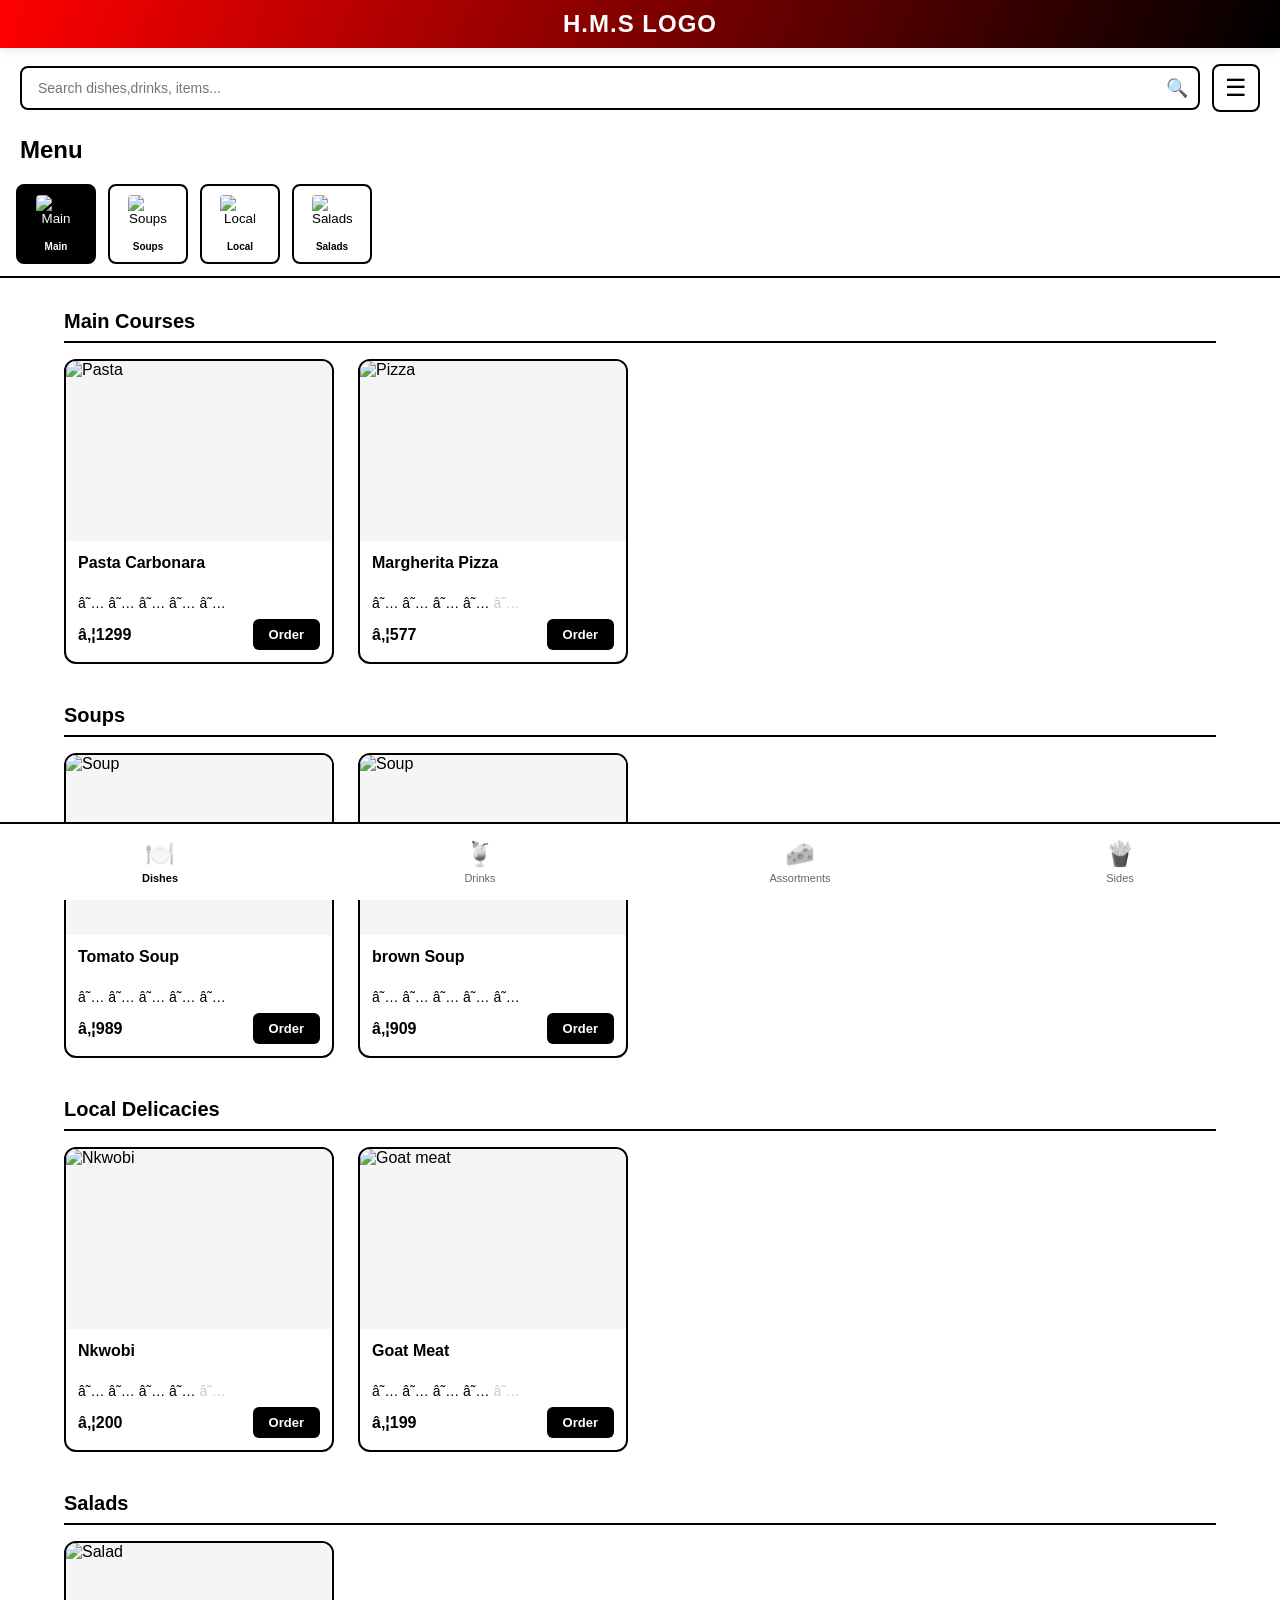
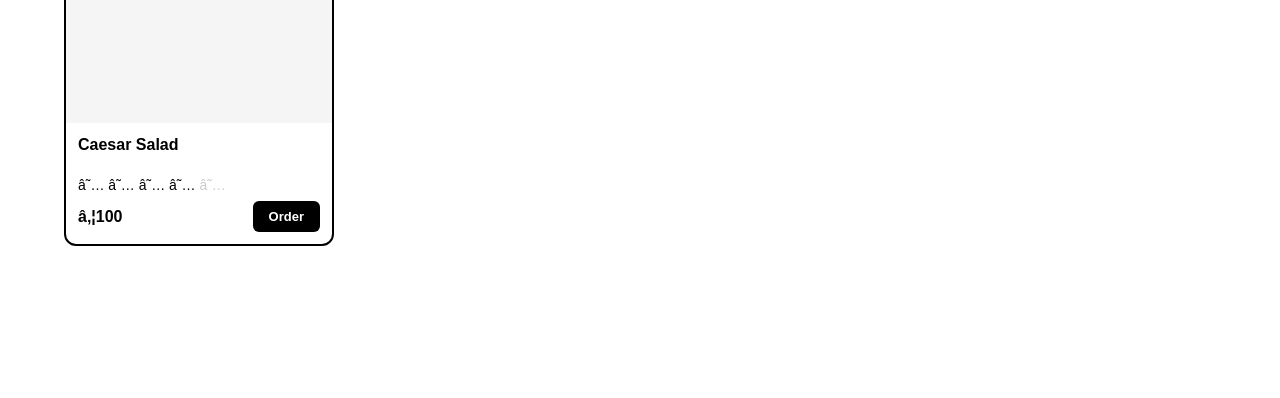
==== order.html @ defcd5ed "done admin" ====
<!DOCTYPE html>
<html lang="en">
<head>
    <meta charset="UTF-8">
    <meta name="viewport" content="width=device-width, initial-scale=1.0">
    <link rel="stylesheet" href="customer.css">
    <title>Menu</title>
    <link rel="stylesheet" href="checkout.css">
</head>
<body>
    <!-- Header -->
    <header class="header">
        <h1>H.M.S LOGO</h1>
    </header>

<!-- Search and Layout Toggle Section -->
    <div class="search-layout-container">
        <div class="search-wrapper">
            <input type="text" id="searchInput" class="search-input" placeholder="Search dishes,drinks, items..." oninput="searchProducts(this.value)">
            <span class="search-icon">🔍</span>
        </div>
        <button class="layout-toggle-btn" onclick="toggleLayout()" id="layoutToggle">
            <span class="layout-icon">☰</span>
        </button>
    </div>
    <h1 class="menu-title">Menu</h1>

    <!-- Category Tabs (Dynamic based on active section) -->
    <div class="category-tabs-container">
        <div class="category-tabs" id="categoryTabs">
            <!-- Tabs will be inserted here by JavaScript -->
        </div>
    </div>

    <!-- Main Content -->
    <main class="main-content">
        <!-- Dishes Section -->
        <section id="dishes" class="menu-section active">
            <!-- Main Courses Category -->
            <div class="category-section" id="cat-main-courses">
                <h2 class="category-heading">Main Courses</h2>
                <div class="product-grid">
                    <div class="product-card">
                        <div class="product-image">
                            <img src="https://images.unsplash.com/photo-1546069901-ba9599a7e63c?w=400" alt="Pasta">
                        </div>
                        <div class="product-info">
                            <h3 class="product-name">Pasta Carbonara</h3>
                            <div class="product-rating">
                                <span class="star">â˜…</span>
                                <span class="star">â˜…</span>
                                <span class="star">â˜…</span>
                                <span class="star">â˜…</span>
                                <span class="star">â˜…</span>
                            </div>
                            <div class="product-footer">
                                <span class="product-price">â‚¦1299</span>
                                <button class="order-btn" onclick="addToOrder(this, 'Pasta Carbonara', 1299)">Order</button>
                            </div>
                        </div>
                    </div>

                    <div class="product-card">
                        <div class="product-image">
                            <img src="https://images.unsplash.com/photo-1565299624946-b28f40a0ae38?w=400" alt="Pizza">
                        </div>
                        <div class="product-info">
                            <h3 class="product-name">Margherita Pizza</h3>
                            <div class="product-rating">
                                <span class="star">â˜…</span>
                                <span class="star">â˜…</span>
                                <span class="star">â˜…</span>
                                <span class="star">â˜…</span>
                                <span class="star empty">â˜…</span>
                            </div>
                            <div class="product-footer">
                                <span class="product-price">â‚¦577</span>
                                <button class="order-btn" onclick="addToOrder(this, 'Margherita Pizza', 577)">Order</button>
                            </div>
                        </div>
                    </div>
                </div>
            </div>

            <!-- Soups Category -->
            <div class="category-section" id="cat-soups">
                <h2 class="category-heading">Soups</h2>
                <div class="product-grid">
                    <div class="product-card">
                        <div class="product-image">
                            <img src="https://images.unsplash.com/photo-1567620905732-2d1ec7ab7445?w=400" alt="Soup">
                        </div>
                        <div class="product-info">
                            <h3 class="product-name">Tomato Soup</h3>
                            <div class="product-rating">
                                <span class="star">â˜…</span>
                                <span class="star">â˜…</span>
                                <span class="star">â˜…</span>
                                <span class="star">â˜…</span>
                                <span class="star">â˜…</span>
                            </div>
                            <div class="product-footer">
                                <span class="product-price">â‚¦989</span>
                                <button class="order-btn" onclick="addToOrder(this, 'Tomato Soup', 989)">Order</button>
                            </div>
                        </div>
                    </div>

  <div class="product-card">
                        <div class="product-image">
                            <img src="https://images.unsplash.com/photo-1567620905732-2d1ec7ab7445?w=400" alt="Soup">
                        </div>
                        <div class="product-info">
                            <h3 class="product-name">brown Soup</h3>
                            <div class="product-rating">
                                <span class="star">â˜…</span>
                                <span class="star">â˜…</span>
                                <span class="star">â˜…</span>
                                <span class="star">â˜…</span>
                                <span class="star">â˜…</span>
                            </div>
                            <div class="product-footer">
                                <span class="product-price">â‚¦909</span>
                                <button class="order-btn" onclick="addToOrder(this, 'brown Soup', 909)">Order</button>
                            </div>
                        </div>
                    </div>
                </div>
            </div>

            <!-- Local Delicacies Category -->
            <div class="category-section" id="cat-local">
                <h2 class="category-heading">Local Delicacies</h2>
                <div class="product-grid">
                    <div class="product-card">
                        <div class="product-image">
                            <img src="https://images.unsplash.com/photo-1565299624946-b28f40a0ae38?w=400" alt="Nkwobi">
                        </div>
                        <div class="product-info">
                            <h3 class="product-name">Nkwobi</h3>
                            <div class="product-rating">
                                <span class="star">â˜…</span>
                                <span class="star">â˜…</span>
                                <span class="star">â˜…</span>
                                <span class="star">â˜…</span>
                                <span class="star empty">â˜…</span>
                            </div>
                            <div class="product-footer">
                                <span class="product-price">â‚¦200</span>
                                <button class="order-btn" onclick="addToOrder(this, 'Nkwobi', 200)">Order</button>
                            </div>
                        </div>
                    </div>

                    <div class="product-card">
                        <div class="product-image">
                            <img src="https://images.unsplash.com/photo-1565299624946-b28f40a0ae38?w=400" alt="Goat meat">
                        </div>
                        <div class="product-info">
                            <h3 class="product-name">Goat Meat</h3>
                            <div class="product-rating">
                                <span class="star">â˜…</span>
                                <span class="star">â˜…</span>
                                <span class="star">â˜…</span>
                                <span class="star">â˜…</span>
                                <span class="star empty">â˜…</span>
                            </div>
                            <div class="product-footer">
                                <span class="product-price">â‚¦199</span>
                                <button class="order-btn" onclick="addToOrder(this, 'Goat Meat', 199)">Order</button>
                            </div>
                        </div>
                    </div>
                </div>
            </div>

            <!-- Salads Category -->
            <div class="category-section" id="cat-salads">
                <h2 class="category-heading">Salads</h2>
                <div class="product-grid">
                    <div class="product-card">
                        <div class="product-image">
                            <img src="https://images.unsplash.com/photo-1529042410759-befb1204b468?w=400" alt="Salad">
                        </div>
                        <div class="product-info">
                            <h3 class="product-name">Caesar Salad</h3>
                            <div class="product-rating">
                                <span class="star">â˜…</span>
                                <span class="star">â˜…</span>
                                <span class="star">â˜…</span>
                                <span class="star">â˜…</span>
                                <span class="star empty">â˜…</span>
                            </div>
                            <div class="product-footer">
                                <span class="product-price">â‚¦100</span>
                                <button class="order-btn" onclick="addToOrder(this, 'Caesar Salad', 100)">Order</button>
                            </div>
                        </div>
                    </div>
                </div>
            </div>
        </section>

        <!-- Drinks Section -->
        <section id="drinks" class="menu-section">
            <!-- Cocktails Category -->
            <div class="category-section" id="cat-cocktails">
                <h2 class="category-heading">Cocktails</h2>
                <div class="product-grid">
                    <div class="product-card">
                        <div class="product-image">
                            <img src="https://images.unsplash.com/photo-1514362545857-3bc16c4c7d1b?w=400" alt="Cocktail">
                        </div>
                        <div class="product-info">
                            <h3 class="product-name">Mojito</h3>
                            <div class="product-rating">
                                <span class="star">â˜…</span>
                                <span class="star">â˜…</span>
                                <span class="star">â˜…</span>
                                <span class="star">â˜…</span>
                                <span class="star">â˜…</span>
                            </div>
                            <div class="product-footer">
                                <span class="product-price">â‚¦900</span>
                                <button class="order-btn" onclick="addToOrder(this, 'Mojito', 900)">Order</button>
                            </div>
                        </div>
                    </div>

 <div class="product-card">
                        <div class="product-image">
                            <img src="https://images.unsplash.com/photo-1514362545857-3bc16c4c7d1b?w=400" alt="Cocktail">
                        </div>
                        <div class="product-info">
                            <h3 class="product-name">lemonade</h3>
                            <div class="product-rating">
                                <span class="star">â˜…</span>
                                <span class="star">â˜…</span>
                                <span class="star">â˜…</span>
                                <span class="star">â˜…</span>
                                <span class="star">â˜…</span>
                            </div>
                            <div class="product-footer">
                                <span class="product-price">â‚¦700</span>
                                <button class="order-btn" onclick="addToOrder(this, 'lemonade', 700)">Order</button>
                            </div>
                        </div>
                    </div>




                </div>
            </div>

            <!-- Coffee & Tea Category -->
            <div class="category-section" id="cat-coffee-tea">
                <h2 class="category-heading">Coffee & Tea</h2>
                <div class="product-grid">
                    <div class="product-card">
                        <div class="product-image">
                            <img src="https://images.unsplash.com/photo-1544145945-f90425340c7e?w=400" alt="Coffee">
                        </div>
                        <div class="product-info">
                            <h3 class="product-name">Espresso</h3>
                            <div class="product-rating">
                                <span class="star">â˜…</span>
                                <span class="star">â˜…</span>
                                <span class="star">â˜…</span>
                                <span class="star">â˜…</span>
                                <span class="star">â˜…</span>
                            </div>
                            <div class="product-footer">
                                <span class="product-price">â‚¦399</span>
                                <button class="order-btn" onclick="addToOrder(this, 'Espresso', 399)">Order</button>
                            </div>
                        </div>
                    </div>

                    <div class="product-card">
                        <div class="product-image">
                            <img src="https://images.unsplash.com/photo-1544145945-f90425340c7e?w=400" alt="Tea">
                        </div>
                        <div class="product-info">
                            <h3 class="product-name">Tea</h3>
                            <div class="product-rating">
                                <span class="star">â˜…</span>
                                <span class="star">â˜…</span>
                                <span class="star">â˜…</span>
                                <span class="star">â˜…</span>
                                <span class="star empty">â˜…</span>
                            </div>
                            <div class="product-footer">
                                <span class="product-price">â‚¦587</span>
                                <button class="order-btn" onclick="addToOrder(this, 'Tea', 587)">Order</button>
                            </div>
                        </div>
                    </div>
                </div>
            </div>

            <!-- Soft Drinks Category -->
            <div class="category-section" id="cat-soft-drinks">
                <h2 class="category-heading">Soft Drinks</h2>
                <div class="product-grid">
                    <div class="product-card">
                        <div class="product-image">
                            <img src="https://images.unsplash.com/photo-1544145945-f90425340c7e?w=400" alt="Fanta">
                        </div>
                        <div class="product-info">
                            <h3 class="product-name">Fanta</h3>
                            <div class="product-rating">
                                <span class="star">â˜…</span>
                                <span class="star">â˜…</span>
                                <span class="star">â˜…</span>
                                <span class="star">â˜…</span>
                                <span class="star empty">â˜…</span>
                            </div>
                            <div class="product-footer">
                                <span class="product-price">â‚¦19</span>
                                <button class="order-btn" onclick="addToOrder(this, 'Fanta', 19)">Order</button>
                            </div>
                        </div>
                    </div>

                    <div class="product-card">
                        <div class="product-image">
                            <img src="https://images.unsplash.com/photo-1544145945-f90425340c7e?w=400" alt="Coke">
                        </div>
                        <div class="product-info">
                            <h3 class="product-name">Coke</h3>
                            <div class="product-rating">
                                <span class="star">â˜…</span>
                                <span class="star">â˜…</span>
                                <span class="star">â˜…</span>
                                <span class="star">â˜…</span>
                                <span class="star empty">â˜…</span>
                            </div>
                            <div class="product-footer">
                                <span class="product-price">â‚¦199</span>
                                <button class="order-btn" onclick="addToOrder(this, 'Coke', 199)">Order</button>
                            </div>
                        </div>
                    </div>
                </div>
            </div>

            <!-- Beer & Alcohol Category -->
            <div class="category-section" id="cat-beer">
                <h2 class="category-heading">Beer & Alcohol</h2>
                <div class="product-grid">
                    <div class="product-card">
                        <div class="product-image">
                            <img src="https://images.unsplash.com/photo-1571091718767-18b5b1457add?w=400" alt="Beer">
                        </div>
                        <div class="product-info">
                            <h3 class="product-name">Craft Beer</h3>
                            <div class="product-rating">
                                <span class="star">â˜…</span>
                                <span class="star">â˜…</span>
                                <span class="star">â˜…</span>
                                <span class="star">â˜…</span>
                                <span class="star empty">â˜…</span>
                            </div>
                            <div class="product-footer">
                                <span class="product-price">â‚¦700</span>
                                <button class="order-btn" onclick="addToOrder(this, 'Craft Beer', 700)">Order</button>
                            </div>
                        </div>
                    </div>

                    <div class="product-card">
                        <div class="product-image">
                            <img src="https://images.unsplash.com/photo-1544145945-f90425340c7e?w=400" alt="Beverages">
                        </div>
                        <div class="product-info">
                            <h3 class="product-name">Beverages</h3>
                            <div class="product-rating">
                                <span class="star">â˜…</span>
                                <span class="star">â˜…</span>
                                <span class="star">â˜…</span>
                                <span class="star">â˜…</span>
                                <span class="star empty">â˜…</span>
                            </div>
                            <div class="product-footer">
                                <span class="product-price">â‚¦1599</span>
                                <button class="order-btn" onclick="addToOrder(this, 'Beverages', 1599)">Order</button>
                            </div>
                        </div>
                    </div>
                </div>
            </div>

    

            <!-- Juices Category -->
            <div class="category-section" id="cat-juices">
                <h2 class="category-heading">Fresh Juices</h2>
                <div class="product-grid">
                    <div class="product-card">
                        <div class="product-image">
                            <img src="https://images.unsplash.com/photo-1597318167272-600e9a20b637?w=400" alt="Juice">
                        </div>
                        <div class="product-info">
                            <h3 class="product-name">Fresh Juice</h3>
                            <div class="product-rating">
                                <span class="star">â˜…</span>
                                <span class="star">â˜…</span>
                                <span class="star">â˜…</span>
                                <span class="star">â˜…</span>
                                <span class="star">â˜…</span>
                            </div>
                            <div class="product-footer">
                                <span class="product-price">â‚¦599</span>
                                <button class="order-btn" onclick="addToOrder(this, 'Fresh Juice', 599)">Order</button>
                            </div>
                        </div>
                    </div>
                </div>
            </div>
        </section>

        <!-- Assortments Section -->
        <section id="assortments" class="menu-section">
            <!-- Platters Category -->
            <div class="category-section" id="cat-platters">
                <h2 class="category-heading">Platters</h2>
                <div class="product-grid">
                    <div class="product-card">
                        <div class="product-image">
                            <img src="https://images.unsplash.com/photo-1567620905732-2d1ec7ab7445?w=400" alt="Platter">
                        </div>
                        <div class="product-info">
                            <h3 class="product-name">Cheese Platter</h3>
                            <div class="product-rating">
                                <span class="star">â˜…</span>
                                <span class="star">â˜…</span>
                                <span class="star">â˜…</span>
                                <span class="star">â˜…</span>
                                <span class="star">â˜…</span>
                            </div>
                            <div class="product-footer">
                                <span class="product-price">â‚¦1899</span>
                                <button class="order-btn" onclick="addToOrder(this, 'Cheese Platter', 1899)">Order</button>
                            </div>
                        </div>
                    </div>
 <div class="product-card">
                        <div class="product-image">
                            <img src="https://images.unsplash.com/photo-1567620905732-2d1ec7ab7445?w=400" alt="Platter">
                        </div>
                        <div class="product-info">
                            <h3 class="product-name">butter Platter</h3>
                            <div class="product-rating">
                                <span class="star">â˜…</span>
                                <span class="star">â˜…</span>
                                <span class="star">â˜…</span>
                                <span class="star">â˜…</span>
                                <span class="star">â˜…</span>
                            </div>
                            <div class="product-footer">
                                <span class="product-price">â‚¦199</span>
                                <button class="order-btn" onclick="addToOrder(this, 'butter Platter', 199)">Order</button>
                            </div>
                        </div>
                    </div>
                </div>
            </div>

        <!-- fish category -->
           <div class="category-section" id="cat-fish">
                <h2 class="category-heading">fishes</h2>
                <div class="product-grid">
                    <div class="product-card">
                        <div class="product-image">
                            <img src="https://images.unsplash.com/photo-1535399831218-d5bd36d1a6b3?w=100" alt="fish">
                        </div>
                        <div class="product-info">
                            <h3 class="product-name">grilled fish</h3>
                            <div class="product-rating">
                                <span class="star">â˜…</span>
                                <span class="star">â˜…</span>
                                <span class="star">â˜…</span>
                                <span class="star">â˜…</span>
                                <span class="star empty">â˜…</span>
                            </div>
                            <div class="product-footer">
                                <span class="product-price">â‚¦2299</span>
                                <button class="order-btn" onclick="addToOrder(this, 'grilled fish', 2299)">Order</button>
                            </div>
                        </div>
                    </div>

           <div class="product-card">
                        <div class="product-image">
                            <img src="https://images.unsplash.com/photo-1535399831218-d5bd36d1a6b3?w=100" alt="fish">
                        </div>
                        <div class="product-info">
                            <h3 class="product-name">smoked fish</h3>
                            <div class="product-rating">
                                <span class="star">â˜…</span>
                                <span class="star">â˜…</span>
                                <span class="star">â˜…</span>
                                <span class="star">â˜…</span>
                                <span class="star empty">â˜…</span>
                            </div>
                            <div class="product-footer">
                                <span class="product-price">â‚¦3299</span>
                                <button class="order-btn" onclick="addToOrder(this, 'smoked fish', 3299)">Order</button>
                            </div>
                        </div>
                    </div>
                </div>
            </div>


           <!--meat category-->
<div class="category-section" id="cat-meat">
                <h2 class="category-heading">meats</h2>
                <div class="product-grid">
                    <div class="product-card">
                        <div class="product-image">
                            <img src="https://images.unsplash.com/photo-1602470520998-f4a52199a3d6?w=100" alt="meat">
                        </div>
                        <div class="product-info">
                            <h3 class="product-name"> grilled meat</h3>
                            <div class="product-rating">
                                <span class="star">â˜…</span>
                                <span class="star">â˜…</span>
                                <span class="star">â˜…</span>
                                <span class="star">â˜…</span>
                                <span class="star empty">â˜…</span>
                            </div>
                            <div class="product-footer">
                                <span class="product-price">â‚¦3299</span>
                                <button class="order-btn" onclick="addToOrder(this, 'grilled meat', 3299)">Order</button>
                            </div>
                        </div>
                    </div>

 <div class="product-card">
                        <div class="product-image">
                            <img src="https://images.unsplash.com/photo-1602470520998-f4a52199a3d6?w=100" alt="meat">
                        </div>
                        <div class="product-info">
                            <h3 class="product-name"> dried meat</h3>
                            <div class="product-rating">
                                <span class="star">â˜…</span>
                                <span class="star">â˜…</span>
                                <span class="star">â˜…</span>
                                <span class="star">â˜…</span>
                                <span class="star empty">â˜…</span>
                            </div>
                            <div class="product-footer">
                                <span class="product-price">â‚¦299</span>
                                <button class="order-btn" onclick="addToOrder(this, 'dried meat', 299)">Order</button>
                            </div>
                        </div>
                    </div>
                </div>
            </div>



            <!-- Tapas Category -->
            <div class="category-section" id="cat-tapas">
                <h2 class="category-heading">Tapas & Appetizers</h2>
                <div class="product-grid">
                    <div class="product-card">
                        <div class="product-image">
                            <img src="https://images.unsplash.com/photo-1559583985-c80d8ad9b29f?w=400" alt="Appetizers">
                        </div>
                        <div class="product-info">
                            <h3 class="product-name">Tapas Selection</h3>
                            <div class="product-rating">
                                <span class="star">â˜…</span>
                                <span class="star">â˜…</span>
                                <span class="star">â˜…</span>
                                <span class="star">â˜…</span>
                                <span class="star empty">â˜…</span>
                            </div>
                            <div class="product-footer">
                                <span class="product-price">â‚¦2299</span>
                                <button class="order-btn" onclick="addToOrder(this, 'Tapas Selection', 2299)">Order</button>
                            </div>
                        </div>
                    </div>
                </div>
            </div>
        </section>

        <!-- Side Dishes Section -->
        <section id="sidedishes" class="menu-section">
            <!-- Fries & Potatoes Category -->
            <div class="category-section" id="cat-fries">
                <h2 class="category-heading">Fries & Potatoes</h2>
                <div class="product-grid">
                    <div class="product-card">
                        <div class="product-image">
                            <img src="https://images.unsplash.com/photo-1573053986275-840ffc7cc685?w=400" alt="Fries">
                        </div>
                        <div class="product-info">
                            <h3 class="product-name">French Fries</h3>
                            <div class="product-rating">
                                <span class="star">â˜…</span>
                                <span class="star">â˜…</span>
                                <span class="star">â˜…</span>
                                <span class="star">â˜…</span>
                                <span class="star">â˜…</span>
                            </div>
                            <div class="product-footer">
                                <span class="product-price">â‚¦499</span>
                                <button class="order-btn" onclick="addToOrder(this, 'French Fries', 499)">Order</button>
                            </div>
                        </div>
                    </div>

  <div class="product-card">
                        <div class="product-image">
                            <img src="https://images.unsplash.com/photo-1573053986275-840ffc7cc685?w=400" alt="Fries">
                        </div>
                        <div class="product-info">
                            <h3 class="product-name">potato chips</h3>
                            <div class="product-rating">
                                <span class="star">â˜…</span>
                                <span class="star">â˜…</span>
                                <span class="star">â˜…</span>
                                <span class="star">â˜…</span>
                                <span class="star">â˜…</span>
                            </div>
                            <div class="product-footer">
                                <span class="product-price">â‚¦699</span>
                                <button class="order-btn" onclick="addToOrder(this, 'potato chips', 699)">Order</button>
                            </div>
                        </div>
                    </div>
                </div>
            </div>

            <!-- Wraps Category -->
            <div class="category-section" id="cat-wraps">
                <h2 class="category-heading">Wraps</h2>
                <div class="product-grid">
                    <div class="product-card">
                        <div class="product-image">
                            <img src="https://images.unsplash.com/photo-1573053986275-840ffc7cc685?w=400" alt="Shawarma">
                        </div>
                        <div class="product-info">
                            <h3 class="product-name">Shawarma</h3>
                            <div class="product-rating">
                                <span class="star">â˜…</span>
                                <span class="star">â˜…</span>
                                <span class="star">â˜…</span>
                                <span class="star">â˜…</span>
                                <span class="star empty">â˜…</span>
                            </div>
                            <div class="product-footer">
                                <span class="product-price">â‚¦19</span>
                                <button class="order-btn" onclick="addToOrder(this, 'Shawarma', 19)">Order</button>
                            </div>
                        </div>
                    </div>

  <div class="product-card">
                        <div class="product-image">
                            <img src="https://images.unsplash.com/photo-1573053986275-840ffc7cc685?w=400" alt="Shawarma">
                        </div>
                        <div class="product-info">
                            <h3 class="product-name">egg roll</h3>
                            <div class="product-rating">
                                <span class="star">â˜…</span>
                                <span class="star">â˜…</span>
                                <span class="star">â˜…</span>
                                <span class="star">â˜…</span>
                                <span class="star empty">â˜…</span>
                            </div>
                            <div class="product-footer">
                                <span class="product-price">â‚¦190</span>
                                <button class="order-btn" onclick="addToOrder(this, 'egg roll', 190)">Order</button>
                            </div>
                        </div>
                    </div>

  <div class="product-card">
                        <div class="product-image">
                            <img src="https://images.unsplash.com/photo-1573053986275-840ffc7cc685?w=400" alt="Shawarma">
                        </div>
                        <div class="product-info">
                            <h3 class="product-name">pie</h3>
                            <div class="product-rating">
                                <span class="star">â˜…</span>
                                <span class="star">â˜…</span>
                                <span class="star">â˜…</span>
                                <span class="star">â˜…</span>
                                <span class="star empty">â˜…</span>
                            </div>
                            <div class="product-footer">
                                <span class="product-price">â‚¦150</span>
                                <button class="order-btn" onclick="addToOrder(this, 'pie', 150)">Order</button>
                            </div>
                        </div>
                    </div>
                </div>
            </div>

            <!-- Rice Category -->
            <div class="category-section" id="cat-rice">
                <h2 class="category-heading">Rice Dishes</h2>
                <div class="product-grid">
                    <div class="product-card">
                        <div class="product-image">
                            <img src="https://images.unsplash.com/photo-1534939561126-855b8675edd7?w=400" alt="Rice">
                        </div>
                        <div class="product-info">
                            <h3 class="product-name">Garlic Rice</h3>
                            <div class="product-rating">
                                <span class="star">â˜…</span>
                                <span class="star">â˜…</span>
                                <span class="star">â˜…</span>
                                <span class="star">â˜…</span>
                                <span class="star empty">â˜…</span>
                            </div>
                            <div class="product-footer">
                                <span class="product-price">â‚¦389</span>
                                <button class="order-btn" onclick="addToOrder(this, 'Garlic Rice', 389)">Order</button>
                            </div>
                        </div>
                    </div>


                    <div class="product-card">
                        <div class="product-image">
                            <img src="https://images.unsplash.com/photo-1534939561126-855b8675edd7?w=400" alt="Rice">
                        </div>
                        <div class="product-info">
                            <h3 class="product-name">fried Rice</h3>
                            <div class="product-rating">
                                <span class="star">â˜…</span>
                                <span class="star">â˜…</span>
                                <span class="star">â˜…</span>
                                <span class="star">â˜…</span>
                                <span class="star empty">â˜…</span>
                            </div>
                            <div class="product-footer">
                                <span class="product-price">â‚¦3890</span>
                                <button class="order-btn" onclick="addToOrder(this, 'fried Rice', 3890)">Order</button>
                            </div>
                        </div>
                    </div>

                         <div class="product-card">
                        <div class="product-image">
                            <img src="https://images.unsplash.com/photo-1534939561126-855b8675edd7?w=400" alt="Rice">
                        </div>
                        <div class="product-info">
                            <h3 class="product-name">stew Rice</h3>
                            <div class="product-rating">
                                <span class="star">â˜…</span>
                                <span class="star">â˜…</span>
                                <span class="star">â˜…</span>
                                <span class="star">â˜…</span>
                                <span class="star empty">â˜…</span>
                            </div>
                            <div class="product-footer">
                                <span class="product-price">â‚¦3849</span>
                                <button class="order-btn" onclick="addToOrder(this, 'stew Rice', 3849)">Order</button>
                            </div>
                        </div>
                         </div>


                       <div class="product-card">
                        <div class="product-image">
                            <img src="https://images.unsplash.com/photo-1534939561126-855b8675edd7?w=400" alt="Rice">
                        </div>
                        <div class="product-info">
                            <h3 class="product-name">jollof Rice</h3>
                            <div class="product-rating">
                                <span class="star">★</span>
                                <span class="star">★</span>
                                <span class="star">★</span>
                                <span class="star">★</span>
                                <span class="star empty">☆</span>
                            </div>
                            <div class="product-footer">
                                <span class="product-price">₦389</span>
                                <button class="order-btn" onclick="addToOrder(this, 'jollof Rice', 389)">Order</button>
                            </div>
                        </div>
                    </div>
                </div>
            </div>

            <!-- Bread Category -->
            <div class="category-section" id="cat-bread">
                <h2 class="category-heading">Bread</h2>
                <div class="product-grid">
                    <div class="product-card">
                        <div class="product-image">
                            <img src="https://images.unsplash.com/photo-1626200419199-391ae4be7a41?w=400" alt="Bread">
                        </div>
                        <div class="product-info">
                            <h3 class="product-name">Garlic Bread</h3>
                            <div class="product-rating">
                                <span class="star">â˜…</span>
                                <span class="star">â˜…</span>
                                <span class="star">â˜…</span>
                                <span class="star">â˜…</span>
                                <span class="star">â˜…</span>
                            </div>
                            <div class="product-footer">
                                <span class="product-price">â‚¦59</span>
                                <button class="order-btn" onclick="addToOrder(this, 'Garlic Bread', 59)">Order</button>
                            </div>
                        </div>
                    </div>

                    <div class="product-card">
                        <div class="product-image">
                            <img src="https://images.unsplash.com/photo-1626200419199-391ae4be7a41?w=400" alt="Bread">
                        </div>
                        <div class="product-info">
                            <h3 class="product-name">ginger Bread</h3>
                            <div class="product-rating">
                                <span class="star">â˜…</span>
                                <span class="star">â˜…</span>
                                <span class="star">â˜…</span>
                                <span class="star">â˜…</span>
                                <span class="star">â˜…</span>
                            </div>
                            <div class="product-footer">
                                <span class="product-price">â‚¦590</span>
                                <button class="order-btn" onclick="addToOrder(this, 'ginger Bread', 590)">Order</button>
                            </div>
                        </div>
                    </div>

<div class="product-card">
                        <div class="product-image">
                            <img src="https://images.unsplash.com/photo-1626200419199-391ae4be7a41?w=400" alt="Bread">
                        </div>
                        <div class="product-info">
                            <h3 class="product-name">wheat Bread</h3>
                            <div class="product-rating">
                                <span class="star">â˜…</span>
                                <span class="star">â˜…</span>
                                <span class="star">â˜…</span>
                                <span class="star">â˜…</span>
                                <span class="star">â˜…</span>
                            </div>
                            <div class="product-footer">
                                <span class="product-price">â‚¦599</span>
                                <button class="order-btn" onclick="addToOrder(this, 'wheat Bread', 599)">Order</button>
                            </div>
                        </div>
                    </div>

                    <div class="product-card">
                        <div class="product-image">
                            <img src="https://images.unsplash.com/photo-1626200419199-391ae4be7a41?w=400" alt="Bread">
                        </div>
                        <div class="product-info">
                            <h3 class="product-name">fresh Bread</h3>
                            <div class="product-rating">
                                <span class="star">â˜…</span>
                                <span class="star">â˜…</span>
                                <span class="star">â˜…</span>
                                <span class="star">â˜…</span>
                                <span class="star">â˜…</span>
                            </div>
                            <div class="product-footer">
                                <span class="product-price">â‚¦789</span>
                                <button class="order-btn" onclick="addToOrder(this, 'fresh Bread', 789)">Order</button>
                            </div>
                        </div>
                    </div>






                </div>
            </div>

            <!-- Soups Category -->
            <div class="category-section" id="cat-pepper-soup">
                <h2 class="category-heading">Pepper Soup</h2>
                <div class="product-grid">
                    <div class="product-card">
                        <div class="product-image">
                            <img src="https://images.unsplash.com/photo-1565299624946-b28f40a0ae38?w=400" alt="Pepper Soup">
                        </div>
                        <div class="product-info">
                            <h3 class="product-name">Pepper Soup</h3>
                            <div class="product-rating">
                                <span class="star">â˜…</span>
                                <span class="star">â˜…</span>
                                <span class="star">â˜…</span>
                                <span class="star">â˜…</span>
                                <span class="star empty">â˜…</span>
                            </div>
                            <div class="product-footer">
                                <span class="product-price">â‚¦1599</span>
                                <button class="order-btn" onclick="addToOrder(this, 'Pepper Soup', 1599)">Order</button>
                            </div>
                        </div>
                    </div>

   <div class="product-card">
                        <div class="product-image">
                            <img src="https://images.unsplash.com/photo-1565299624946-b28f40a0ae38?w=400" alt="Pepper Soup">
                        </div>
                        <div class="product-info">
                            <h3 class="product-name">chicken pepper Soup</h3>
                            <div class="product-rating">
                                <span class="star">â˜…</span>
                                <span class="star">â˜…</span>
                                <span class="star">â˜…</span>
                                <span class="star">â˜…</span>
                                <span class="star empty">â˜…</span>
                            </div>
                            <div class="product-footer">
                                <span class="product-price">â‚¦1590</span>
                                <button class="order-btn" onclick="addToOrder(this, 'chicken pepper Soup', 1590)">Order</button>
                            </div>
                        </div>
                    </div>

   <div class="product-card">
                        <div class="product-image">
                            <img src="https://images.unsplash.com/photo-1565299624946-b28f40a0ae38?w=400" alt="Pepper Soup">
                        </div>
                        <div class="product-info">
                            <h3 class="product-name">goat Pepper Soup</h3>
                            <div class="product-rating">
                                <span class="star">â˜…</span>
                                <span class="star">â˜…</span>
                                <span class="star">â˜…</span>
                                <span class="star">â˜…</span>
                                <span class="star empty">â˜…</span>
                            </div>
                            <div class="product-footer">
                                <span class="product-price">â‚¦159</span>
                                <button class="order-btn" onclick="addToOrder(this, 'goat Pepper Soup', 159)">Order</button>
                            </div>
                        </div>
                    </div>

                       <div class="product-card">
                        <div class="product-image">
                            <img src="https://images.unsplash.com/photo-1565299624946-b28f40a0ae38?w=400" alt="Pepper Soup">
                        </div>
                        <div class="product-info">
                            <h3 class="product-name">fish Pepper Soup</h3>
                            <div class="product-rating">
                                <span class="star">â˜…</span>
                                <span class="star">â˜…</span>
                                <span class="star">â˜…</span>
                                <span class="star">â˜…</span>
                                <span class="star empty">â˜…</span>
                            </div>
                            <div class="product-footer">
                                <span class="product-price">â‚¦599</span>
                                <button class="order-btn" onclick="addToOrder(this, 'fish Pepper Soup', 599)">Order</button>
                            </div>
                        </div>
                    </div>


                </div>
            </div>

            <!-- Vegetables Category -->
            <div class="category-section" id="cat-vegetables">
                <h2 class="category-heading">Vegetables</h2>
                <div class="product-grid">
                    <div class="product-card">
                        <div class="product-image">
                            <img src="https://images.unsplash.com/photo-1585032226651-759b368d7246?w=400" alt="Vegetables">
                        </div>
                        <div class="product-info">
                            <h3 class="product-name">Grilled Veggies</h3>
                            <div class="product-rating">
                                <span class="star">â˜…</span>
                                <span class="star">â˜…</span>
                                <span class="star">â˜…</span>
                                <span class="star">â˜…</span>
                                <span class="star empty">â˜…</span>
                            </div>
                            <div class="product-footer">
                                <span class="product-price">â‚¦699</span>
                                <button class="order-btn" onclick="addToOrder(this, 'Grilled Veggies', 699)">Order</button>
                            </div>
                        </div>
                    </div>

    <div class="product-card">
                        <div class="product-image">
                            <img src="https://images.unsplash.com/photo-1585032226651-759b368d7246?w=400" alt="Vegetables">
                        </div>
                        <div class="product-info">
                            <h3 class="product-name">smoked Veggies</h3>
                            <div class="product-rating">
                                <span class="star">â˜…</span>
                                <span class="star">â˜…</span>
                                <span class="star">â˜…</span>
                                <span class="star">â˜…</span>
                                <span class="star empty">â˜…</span>
                            </div>
                            <div class="product-footer">
                                <span class="product-price">â‚¦690</span>
                                <button class="order-btn" onclick="addToOrder(this, 'smoked Veggies', 690)">Order</button>
                            </div>
                        </div>
                    </div>



                        <div class="product-card">
                        <div class="product-image">
                            <img src="https://images.unsplash.com/photo-1585032226651-759b368d7246?w=400" alt="Vegetables">
                        </div>
                        <div class="product-info">
                            <h3 class="product-name">bitter leaf</h3>
                            <div class="product-rating">
                                <span class="star">â˜…</span>
                                <span class="star">â˜…</span>
                                <span class="star">â˜…</span>
                                <span class="star">â˜…</span>
                                <span class="star empty">â˜…</span>
                            </div>
                            <div class="product-footer">
                                <span class="product-price">₦799</span>
                                <button class="order-btn" onclick="addToOrder(this, 'bitter leaf', 799)">Order</button>
                            </div>
                        </div>
                    </div>


    <div class="product-card">
                        <div class="product-image">
                            <img src="https://images.unsplash.com/photo-1585032226651-759b368d7246?w=400" alt="Vegetables">
                        </div>
                        <div class="product-info">
                            <h3 class="product-name">lettuce</h3>
                            <div class="product-rating">
                                <span class="star">â˜…</span>
                                <span class="star">â˜…</span>
                                <span class="star">â˜…</span>
                                <span class="star">â˜…</span>
                                <span class="star empty">â˜…</span>
                            </div>
                            <div class="product-footer">
                                <span class="product-price">₦600</span>
                                <button class="order-btn" onclick="addToOrder(this, 'lettuce', 600)">Order</button>
                            </div>
                        </div>
                    </div>




                </div>
            </div>
        </section>
    </main>

    <!-- Floating Order Confirmation Modal -->
    <div id="orderModal" class="order-modal">
        <div class="modal-content">
            <div class="modal-info">
                <span class="item-count">0 items</span>
              <span class="total-price">₦0.00</span>
            </div>
            <button class="confirm-btn" onclick="confirmOrder()">Confirm Order</button>
        </div>
    </div>
    <!-- Checkout Modal Overlay -->
    <div id="checkoutOverlay" class="checkout-overlay">
        <div class="checkout-container">
            <!-- Checkout Header -->
            <div class="checkout-header">
                <h2>Checkout</h2>
                <button class="close-checkout" onclick="closeCheckout()">×</button>
            </div>

            <!-- Checkout Body -->
            <div class="checkout-body">
                <!-- Success Message (Hidden by default) -->
                <div id="successMessage" class="success-message" style="display: none;">
                    Order Placed Successfully! 🎉
                </div>

                <!-- Order Summary -->
                <div class="order-summary">
                    <h3>Order Summary</h3>
                    <div id="checkoutItems" class="order-items">
                        <!-- Items will be dynamically inserted here -->
                    </div>
                    <div id="emptyCartMessage" class="empty-cart" style="display: none;">
                        <div class="empty-cart-icon">🛒</div>
                        <p><strong>Your cart is empty</strong></p>
                        <p>Add some delicious items to get started!</p>
                    </div>
                </div>

                <!-- Ticket -->
                <div id="checkoutTicket" class="checkout-ticket">
                    <div class="ticket-header">
                        <h4>H.M.S LOGO</h4>
                        <div class="ticket-date" id="ticketDate"></div>
                    </div>
                    <div class="ticket-items" id="ticketItems">
                        <!-- Ticket items will be inserted here -->
                    </div>
                    <div class="ticket-row total">
                        <span>Total:</span>
                        <span id="ticketTotal">₦0.00</span>
                    </div>
                </div>
            </div>

            <!-- Checkout Footer -->
            <div class="checkout-footer">
                <div class="payment-buttons">
                    <button class="payment-btn manual" onclick="payManually()">
                        <span class="payment-btn-icon">💵</span>
                        <span>Pay Manually</span>
                    </button>
                    <button class="payment-btn online" onclick="payOnline()">
                        <span class="payment-btn-icon">💳</span>
                        <span>Pay Online</span>
                    </button>
                </div>
            </div>
        </div>
    </div>


    <!-- Bottom Navigation -->
    <nav class="bottom-nav">
        <button class="nav-item active" onclick="switchTab('dishes', this)">
            <span class="nav-icon">🍽️</span>
            <span class="nav-label">Dishes</span>
        </button>
        <button class="nav-item" onclick="switchTab('drinks', this)">
            <span class="nav-icon">🍹</span>
            <span class="nav-label">Drinks</span>
        </button>
        <button class="nav-item" onclick="switchTab('assortments', this)">
            <span class="nav-icon">🧀</span>
            <span class="nav-label">Assortments</span>
        </button>
        <button class="nav-item" onclick="switchTab('sidedishes', this)">
            <span class="nav-icon">🍟</span>
            <span class="nav-label">Sides</span>
        </button>
    </nav>

    <script src="customer.js"></script>
</body>
</html>
---- customer.css ----
/* CSS - style.css */
* {
    margin: 0;
    padding: 0;
    box-sizing: border-box;
}

body {
    font-family: -apple-system, BlinkMacSystemFont, 'Segoe UI', Roboto, Oxygen, Ubuntu, Cantarell, sans-serif;
    background: #ffffff;
    color: #000000;
    padding-bottom: 80px;
}

/* Header */
.header {
    background: linear-gradient(112deg, #ff0000, #000000);
    color: #fff;
    padding: 10px;
    text-align: center;
    position: sticky;
    top: 0;
    z-index: 1000;
    box-shadow: 0 2px 10px rgba(0, 0, 0, 0.1);
}

.header h1 {
    font-size: 24px;
    font-weight: 600;
    letter-spacing: 1px;
}

/* Menu Title */
.menu-title {
    padding: 16px 20px 8px;
    font-size: 24px;
    font-weight: 700;
}

/* Search and Layout Toggle Container */
.search-layout-container {
    display: flex;
    align-items: center;
    gap: 12px;
    padding: 16px 20px 8px;
}

.search-wrapper {
    flex: 1;
    position: relative;
}

.search-input {
    width: 100%;
    padding: 12px 40px 12px 16px;
    border: 2px solid #000000;
    border-radius: 8px;
    font-size: 14px;
    font-family: inherit;
    background: #ffffff;
    transition: all 0.2s ease;
}

.search-input:focus {
    outline: none;
    border-color: #333333;
    box-shadow: 0 0 0 3px rgba(0, 0, 0, 0.1);
}

.search-icon {
    position: absolute;
    right: 12px;
    top: 50%;
    transform: translateY(-50%);
    font-size: 18px;
    pointer-events: none;
}

.layout-toggle-btn {
    width: 48px;
    height: 48px;
    border: 2px solid #000000;
    border-radius: 8px;
    background: #ffffff;
    cursor: pointer;
    display: flex;
    align-items: center;
    justify-content: center;
    transition: all 0.2s ease;
    flex-shrink: 0;
}

.layout-toggle-btn:active {
    transform: scale(0.95);
    background: #f0f0f0;
}

.layout-icon {
    font-size: 24px;
    transition: transform 0.2s ease;
}

.layout-toggle-btn.list-view .layout-icon {
    transform: rotate(90deg);
}


/* Category Tabs Container */
.category-tabs-container {
    position: sticky;
    top: 54px;
    background: #ffffff;
    z-index: 900;
    border-bottom: 2px solid #000000;
    padding: 12px 0;
}

.category-tabs {
    display: flex;
    overflow-x: auto;
    gap: 12px;
    padding: 0 16px;
    scrollbar-width: none;
    -ms-overflow-style: none;
}

.category-tabs::-webkit-scrollbar {
    display: none;
}

.category-tab {
    background: #ffffff;
    color: #000000;
    border: 2px solid #000000;
    border-radius: 8px;
    cursor: pointer;
    transition: all 0.2s ease;
    flex-shrink: 0;
    width: 80px;
    height: 80px;
    display: flex;
    flex-direction: column;
    align-items: center;
    justify-content: center;
    gap: 6px;
    padding: 8px;
}

.category-tab:active {
    transform: scale(0.95);
}

.category-tab.active {
    background: #000000;
    color: #ffffff;
}

.category-tab-icon {
    width: 40px;
    height: 40px;
    object-fit: cover;
    border-radius: 4px;
}

.category-tab-label {
    font-size: 10px;
    font-weight: 600;
    text-align: center;
    line-height: 1.2;
    white-space: nowrap;
    overflow: hidden;
    text-overflow: ellipsis;
    max-width: 100%;
}

/* Main Content */
.main-content {
    padding: 20px 16px;
    max-width: 1200px;
    margin: 0 auto;
}

/* Menu Sections */
.menu-section {
    display: none;
}

.menu-section.active {
    display: block;
    animation: fadeIn 0.3s ease-in;
}

@keyframes fadeIn {
    from {
        opacity: 0;
        transform: translateY(10px);
    }
    to {
        opacity: 1;
        transform: translateY(0);
    }
}

/* Category Section */
.category-section {
    margin-bottom: 40px;
    scroll-margin-top: 120px;
}

.category-heading {
    font-size: 20px;
    font-weight: 700;
    margin-bottom: 16px;
    padding-bottom: 8px;
    border-bottom: 2px solid #000000;
}

/* Product Grid */
.product-grid {
    display: grid;
    grid-template-columns: repeat(2, 1fr);
    gap: 16px;
}
/* List View Layout */
.product-grid.list-view {
    grid-template-columns: 1fr;
}

.product-grid.list-view .product-card {
    display: flex;
    flex-direction: row;
}

.product-grid.list-view .product-image {
    width: 120px;
    height: 120px;
    flex-shrink: 0;
}

.product-grid.list-view .product-info {
    flex: 1;
    display: flex;
    flex-direction: column;
    justify-content: space-between;
}

.product-grid.list-view .product-name {
    min-height: auto;
}


/* Product Card */
.product-card {
    background: #ffffff;
    border: 2px solid #000000;
    border-radius: 12px;
    overflow: hidden;
    transition: transform 0.2s ease, box-shadow 0.2s ease;
}

.product-card:active {
    transform: scale(0.98);
}

.product-image {
    width: 100%;
    height: 140px;
    overflow: hidden;
    background: #f5f5f5;
}

.product-image img {
    width: 100%;
    height: 100%;
    object-fit: cover;
}

.product-info {
    padding: 12px;
}

.product-name {
    font-size: 14px;
    font-weight: 600;
    margin-bottom: 6px;
    line-height: 1.3;
    min-height: 36px;
}

.product-rating {
    margin-bottom: 8px;
    font-size: 14px;
}

.star {
    color: #000000;
}

.star.empty {
    color: #cccccc;
}

.product-footer {
    display: flex;
    justify-content: space-between;
    align-items: center;
    margin-top: 8px;
}

.product-price {
    font-size: 16px;
    font-weight: 700;
}

.order-btn {
    background: #000000;
    color: #ffffff;
    border: none;
    padding: 8px 16px;
    border-radius: 6px;
    font-size: 13px;
    font-weight: 600;
    cursor: pointer;
    transition: background 0.2s ease, transform 0.1s ease;
    touch-action: manipulation;
}

.order-btn:hover {
    background: #333333;
}

.order-btn:active {
    transform: scale(0.95);
}

.order-btn.added {
    background: #4a4a4a;
}

/* Floating Order Modal */
.order-modal {
    position: fixed;
    bottom: 96px;
    right: 16px;
    background: #000000;
    color: #ffffff;
    border-radius: 12px;
    padding: 16px;
    box-shadow: 0 4px 20px rgba(0, 0, 0, 0.3);
    display: none;
    animation: slideUp 0.3s ease;
    z-index: 200;
    min-width: 200px;
}

.order-modal.show {
    display: block;
}

@keyframes slideUp {
    from {
        opacity: 0;
        transform: translateY(20px);
    }
    to {
        opacity: 1;
        transform: translateY(0);
    }
}

.modal-content {
    display: flex;
    flex-direction: column;
    gap: 12px;
}

.modal-info {
    display: flex;
    justify-content: space-between;
    align-items: center;
    font-size: 14px;
}

.item-count {
    font-weight: 600;
}

.total-price {
    font-weight: 700;
    font-size: 16px;
}

.confirm-btn {
    background: #ffffff;
    color: #000000;
    border: none;
    padding: 12px;
    border-radius: 8px;
    font-size: 14px;
    font-weight: 600;
    cursor: pointer;
    transition: background 0.2s ease;
    touch-action: manipulation;
}

.confirm-btn:active {
    background: #e0e0e0;
}

/* Bottom Navigation */
.bottom-nav {
    position: fixed;
    bottom: 0;
    left: 0;
    right: 0;
    background: #ffffff;
    border-top: 2px solid #000000;
    display: flex;
    justify-content: space-around;
    padding: 8px 0;
    z-index: 150;
}

.nav-item {
    flex: 1;
    display: flex;
    flex-direction: column;
    align-items: center;
    gap: 4px;
    background: none;
    border: none;
    padding: 8px;
    cursor: pointer;
    transition: all 0.2s ease;
    touch-action: manipulation;
}

.nav-icon {
    font-size: 24px;
    filter: grayscale(100%);
    transition: filter 0.2s ease;
}

.nav-label {
    font-size: 11px;
    font-weight: 500;
    color: #666666;
    transition: color 0.2s ease;
}

.nav-item.active .nav-icon {
    filter: grayscale(0%);
}

.nav-item.active .nav-label {
    color: #000000;
    font-weight: 700;
}

.nav-item:active {
    transform: scale(0.95);
}

/* Tablet and larger screens */
@media (min-width: 768px) {
    .product-grid {
        grid-template-columns: repeat(3, 1fr);
        gap: 20px;
    }
    
    .product-image {
        height: 180px;
    }
    
    .product-name {
        font-size: 16px;
    }
}

/* Desktop screens */
@media (min-width: 1024px) {
    .product-grid {
        grid-template-columns: repeat(4, 1fr);
        gap: 24px;
    }
    
    .main-content {
        padding: 32px 24px;
    }
}
---- checkout.css ----
/* Checkout Modal Overlay */
.checkout-overlay {
    position: fixed;
    top: 0;
    left: 0;
    right: 0;
    bottom: 0;
    background: rgba(0, 0, 0, 0.7);
    backdrop-filter: blur(8px);
    -webkit-backdrop-filter: blur(8px);
    z-index: 2000;
    display: none;
    align-items: center;
    justify-content: center;
    padding: 20px;
    animation: fadeIn 0.3s ease;
}

.checkout-overlay.active {
    display: flex;
}

@keyframes fadeIn {
    from {
        opacity: 0;
    }
    to {
        opacity: 1;
    }
}

/* Checkout Container */
.checkout-container {
    background: #ffffff;
    border: 3px solid #000000;
    border-radius: 16px;
    max-width: 500px;
    width: 100%;
    max-height: 90vh;
    overflow: hidden;
    display: flex;
    flex-direction: column;
    animation: slideUp 0.3s ease;
    position: relative;
}

@keyframes slideUp {
    from {
        opacity: 0;
        transform: translateY(30px) scale(0.95);
    }
    to {
        opacity: 1;
        transform: translateY(0) scale(1);
    }
}

/* Checkout Header */
.checkout-header {
    background: linear-gradient(112deg, #ff0000, #000000);
    color: #ffffff;
    padding: 20px;
    display: flex;
    justify-content: space-between;
    align-items: center;
    border-bottom: 3px solid #000000;
}

.checkout-header h2 {
    font-size: 24px;
    font-weight: 700;
    margin: 0;
}

.close-checkout {
    background: #ffffff;
    color: #000000;
    border: none;
    width: 36px;
    height: 36px;
    border-radius: 50%;
    font-size: 24px;
    font-weight: 700;
    cursor: pointer;
    display: flex;
    align-items: center;
    justify-content: center;
    transition: all 0.2s ease;
    line-height: 1;
}

.close-checkout:hover {
    background: #f0f0f0;
    transform: rotate(90deg);
}

.close-checkout:active {
    transform: rotate(90deg) scale(0.9);
}

/* Checkout Body */
.checkout-body {
    flex: 1;
    overflow-y: auto;
    padding: 20px;
}

/* Order Summary Section */
.order-summary {
    margin-bottom: 24px;
}

.order-summary h3 {
    font-size: 18px;
    font-weight: 700;
    margin-bottom: 16px;
    padding-bottom: 8px;
    border-bottom: 2px solid #000000;
}

/* Order Items */
.order-items {
    display: flex;
    flex-direction: column;
    gap: 12px;
}

.order-item {
    background: #f5f5f5;
    border: 2px solid #000000;
    border-radius: 8px;
    padding: 12px;
    display: flex;
    justify-content: space-between;
    align-items: center;
    transition: all 0.2s ease;
}

.order-item:hover {
    background: #ebebeb;
}

.item-details {
    flex: 1;
}

.item-name {
    font-size: 16px;
    font-weight: 600;
    margin-bottom: 4px;
}

.item-price {
    font-size: 14px;
    font-weight: 700;
    color: #333333;
}

.remove-item {
    background: #ff0000;
    color: #ffffff;
    border: none;
    width: 32px;
    height: 32px;
    border-radius: 50%;
    font-size: 18px;
    font-weight: 700;
    cursor: pointer;
    display: flex;
    align-items: center;
    justify-content: center;
    transition: all 0.2s ease;
    flex-shrink: 0;
    margin-left: 12px;
}

.remove-item:hover {
    background: #cc0000;
}

.remove-item:active {
    transform: scale(0.9);
}

/* Empty Cart Message */
.empty-cart {
    text-align: center;
    padding: 40px 20px;
    color: #666666;
}

.empty-cart-icon {
    font-size: 64px;
    margin-bottom: 16px;
}

.empty-cart p {
    font-size: 16px;
    margin-bottom: 8px;
}

/* Ticket Section */
.checkout-ticket {
    background: #ffffff;
    border: 2px dashed #000000;
    border-radius: 12px;
    padding: 20px;
    margin-bottom: 24px;
}

.ticket-header {
    text-align: center;
    margin-bottom: 16px;
    padding-bottom: 16px;
    border-bottom: 1px dashed #000000;
}

.ticket-header h4 {
    font-size: 20px;
    font-weight: 700;
    margin-bottom: 4px;
}

.ticket-date {
    font-size: 12px;
    color: #666666;
}

.ticket-items {
    margin-bottom: 16px;
}

.ticket-row {
    display: flex;
    justify-content: space-between;
    padding: 8px 0;
    font-size: 14px;
}

.ticket-row.total {
    border-top: 2px solid #000000;
    margin-top: 12px;
    padding-top: 12px;
    font-size: 18px;
    font-weight: 700;
}

/* Checkout Footer */
.checkout-footer {
    padding: 20px;
    border-top: 2px solid #000000;
    background: #f9f9f9;
}

.payment-buttons {
    display: flex;
    gap: 12px;
}

.payment-btn {
    flex: 1;
    padding: 16px;
    border: 2px solid #000000;
    border-radius: 8px;
    font-size: 16px;
    font-weight: 700;
    cursor: pointer;
    transition: all 0.2s ease;
    display: flex;
    flex-direction: column;
    align-items: center;
    gap: 8px;
}

.payment-btn-icon {
    font-size: 24px;
}

.payment-btn.manual {
    background: #ffffff;
    color: #000000;
}

.payment-btn.manual:hover {
    background: #000000;
    color: #ffffff;
}

.payment-btn.online {
    background: #000000;
    color: #ffffff;
}

.payment-btn.online:hover {
    background: #333333;
}

.payment-btn:active {
    transform: scale(0.97);
}

/* Success Message */
.success-message {
    background: #4CAF50;
    color: #ffffff;
    padding: 16px;
    border-radius: 8px;
    text-align: center;
    font-weight: 600;
    margin-bottom: 16px;
    animation: slideDown 0.3s ease;
}

@keyframes slideDown {
    from {
        opacity: 0;
        transform: translateY(-10px);
    }
    to {
        opacity: 1;
        transform: translateY(0);
    }
}

/* Responsive Design */
@media (max-width: 480px) {
    .checkout-container {
        max-width: 100%;
        max-height: 100vh;
        border-radius: 0;
    }
    
    .payment-buttons {
        flex-direction: column;
    }
    
    .checkout-header h2 {
        font-size: 20px;
    }
}

/* Scrollbar Styling */
.checkout-body::-webkit-scrollbar {
    width: 8px;
}

.checkout-body::-webkit-scrollbar-track {
    background: #f1f1f1;
}

.checkout-body::-webkit-scrollbar-thumb {
    background: #000000;
    border-radius: 4px;
}

.checkout-body::-webkit-scrollbar-thumb:hover {
    background: #333333;
}
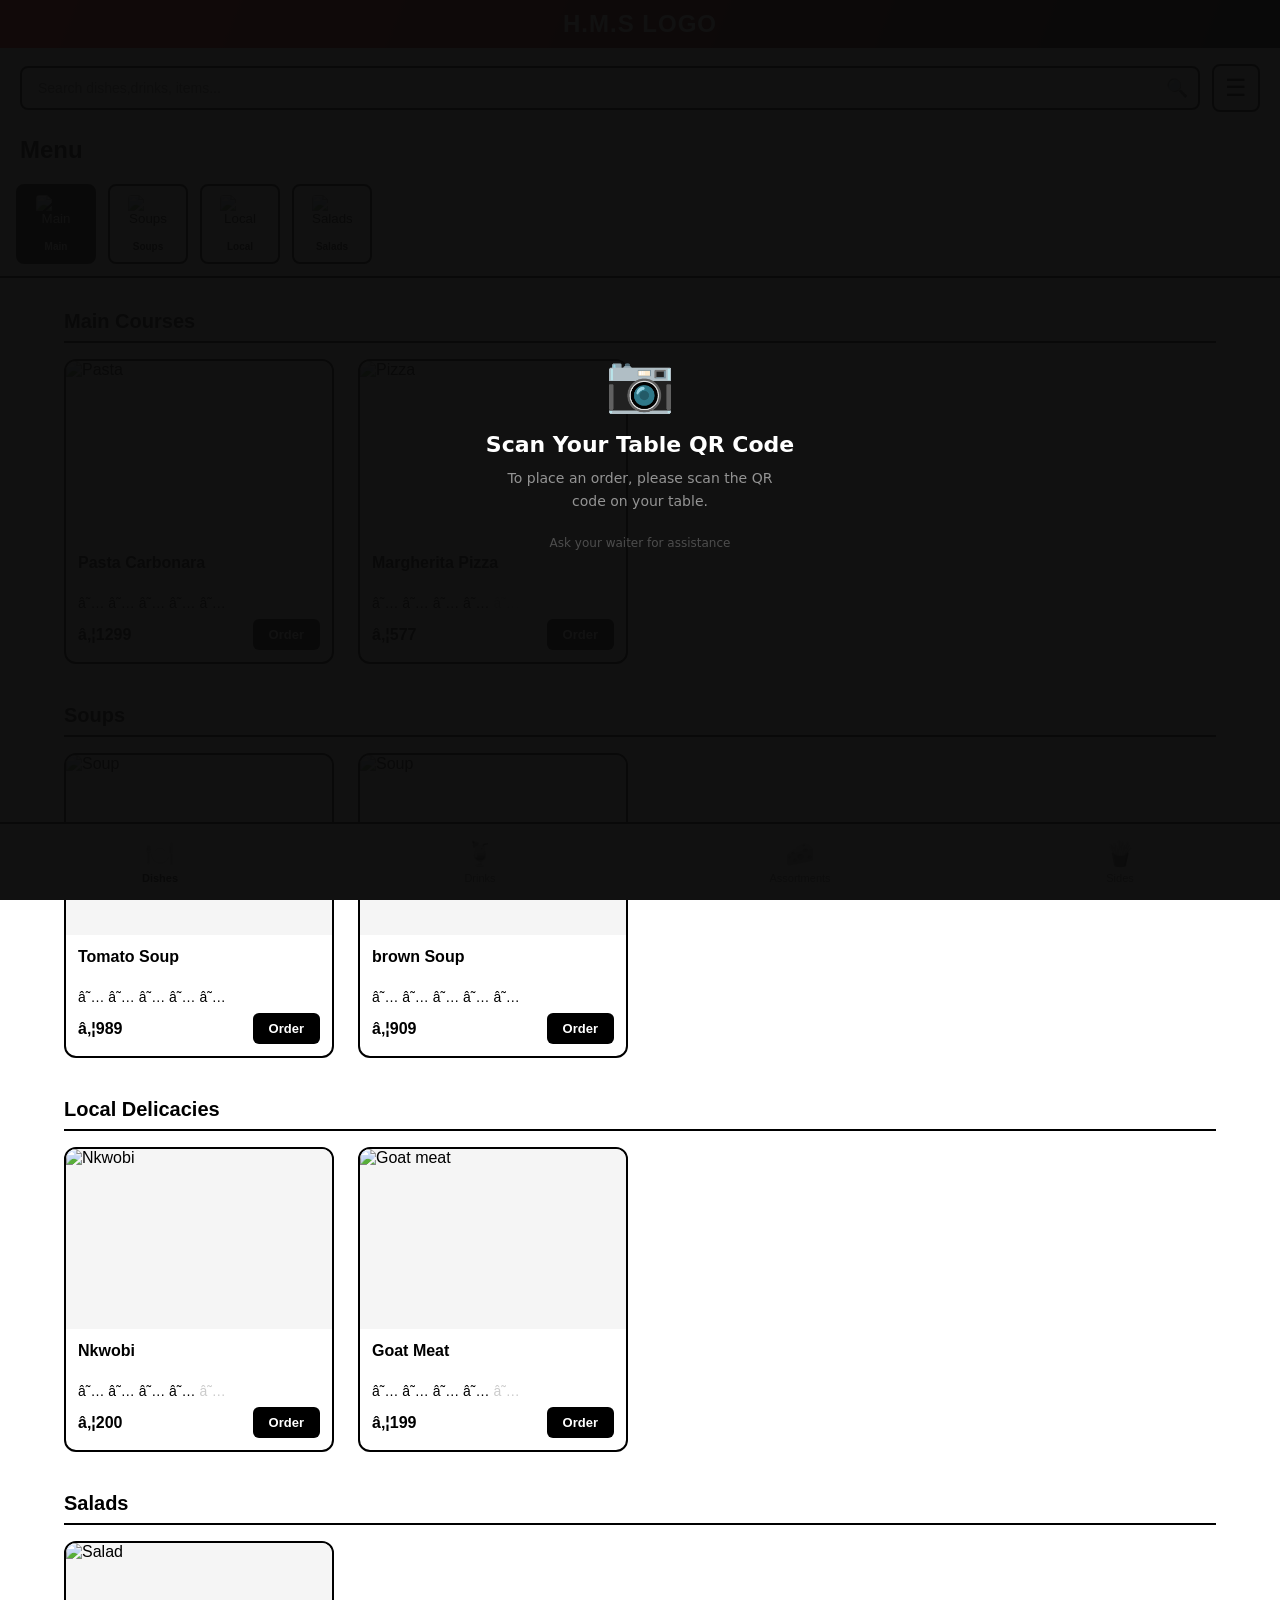
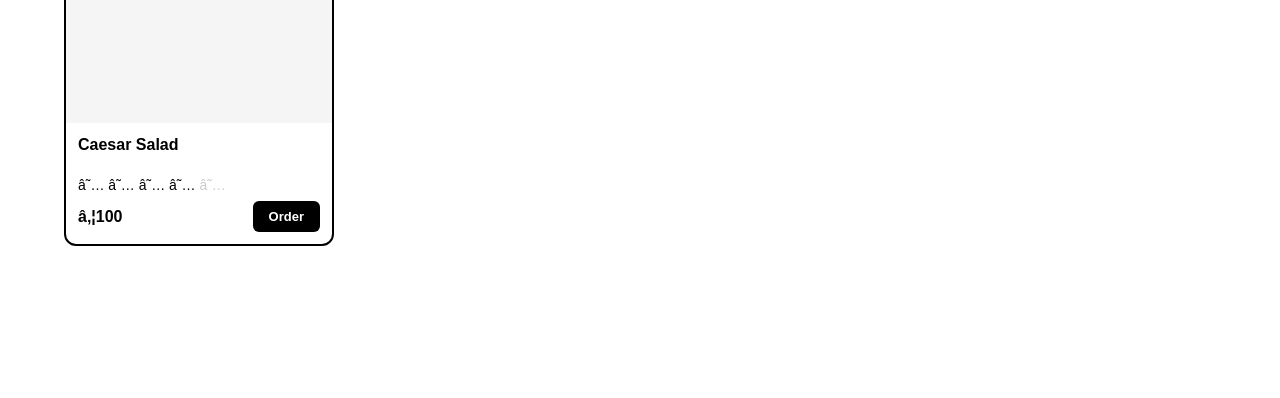
==== commit 414b42ce: "qr code" ====
--- a/order.html
+++ b/order.html
@@ -1159,5 +1159,6 @@
     </nav>
 
     <script src="customer.js"></script>
+    <script src="qr-session.js"></script>
 </body>
 </html>
